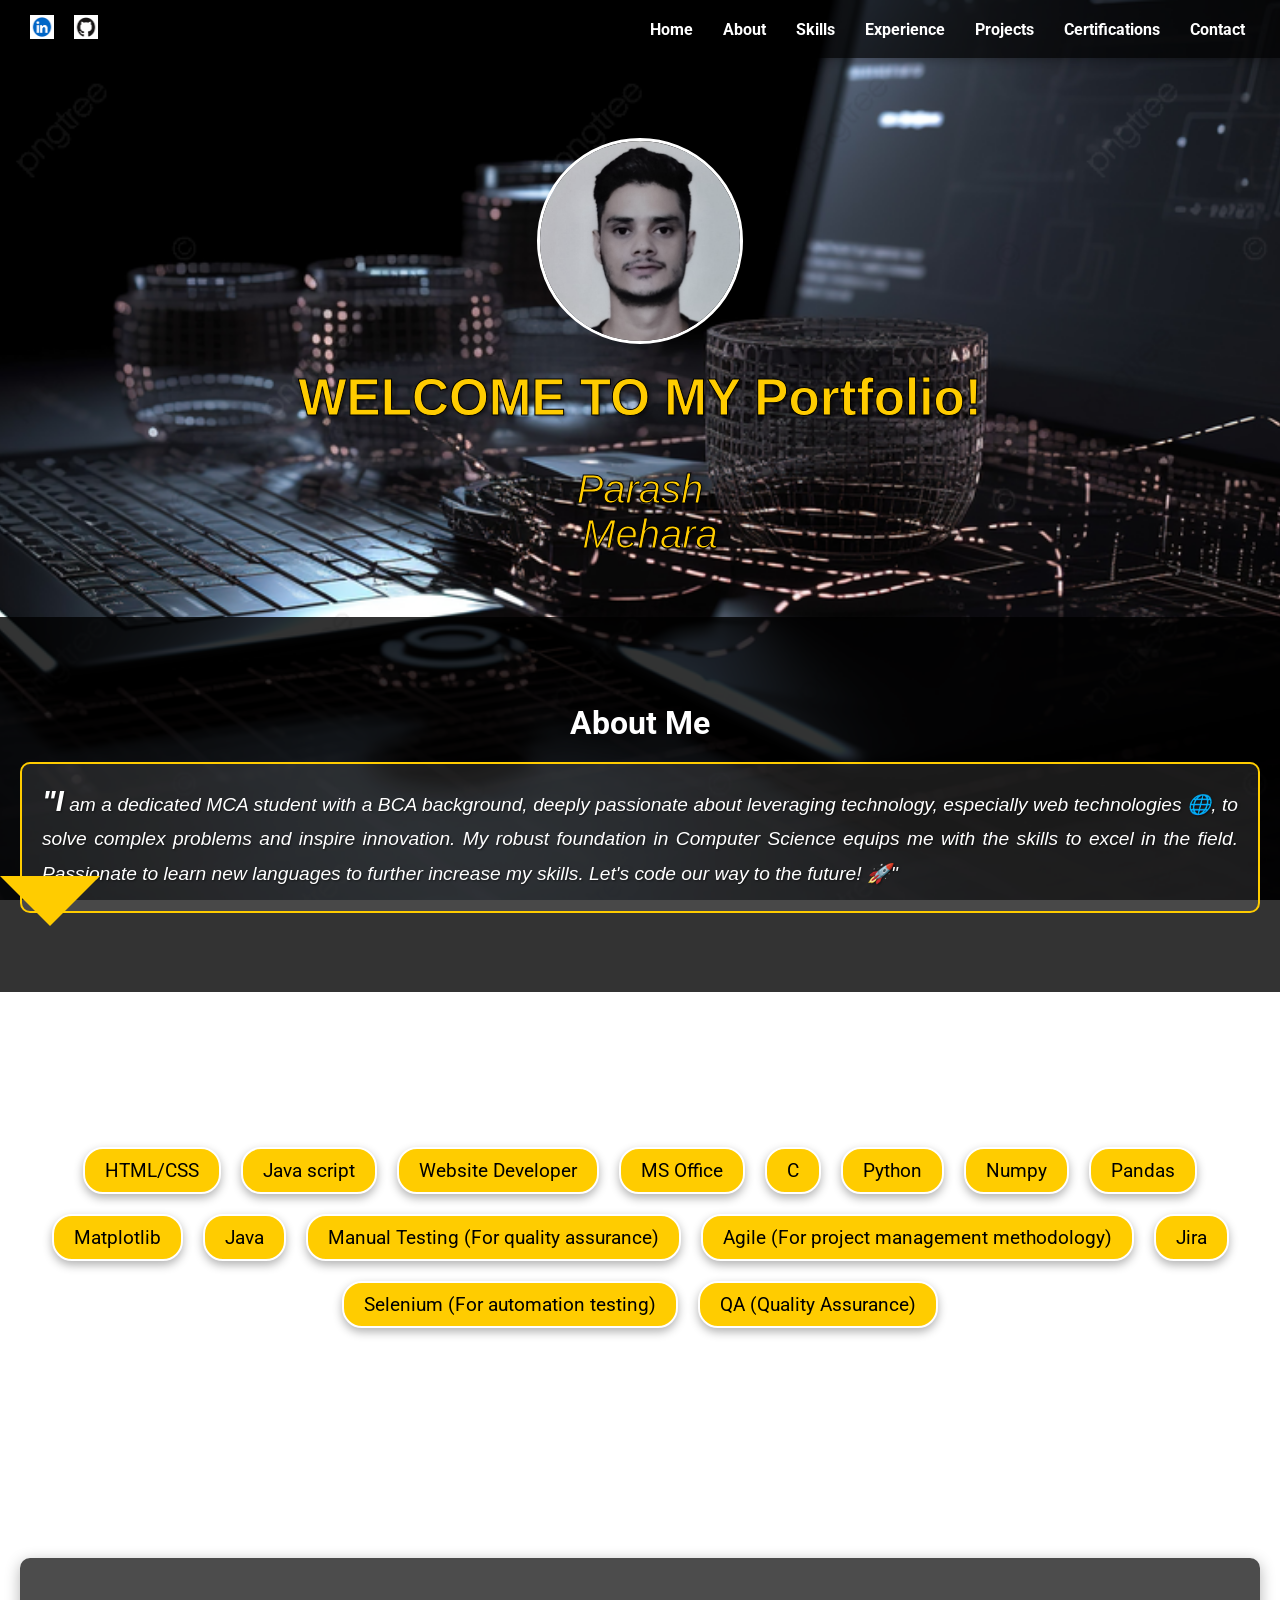
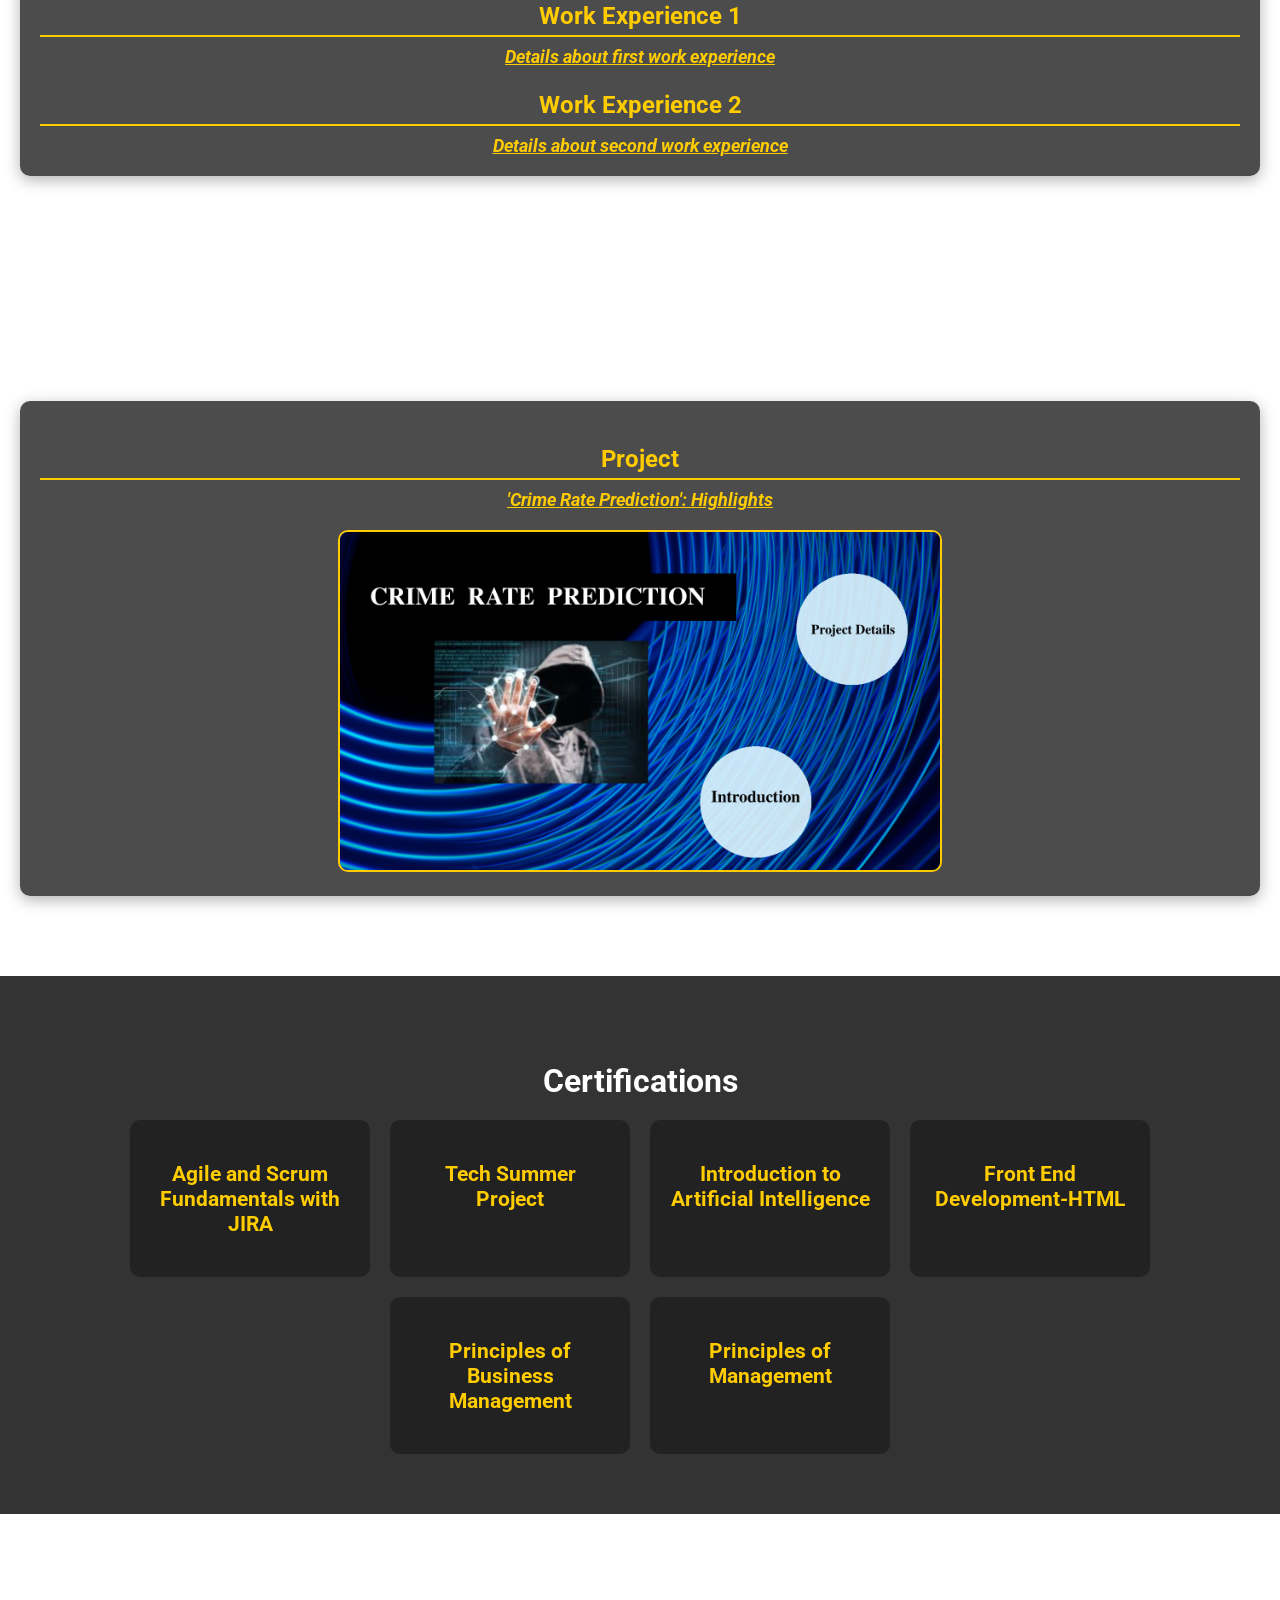
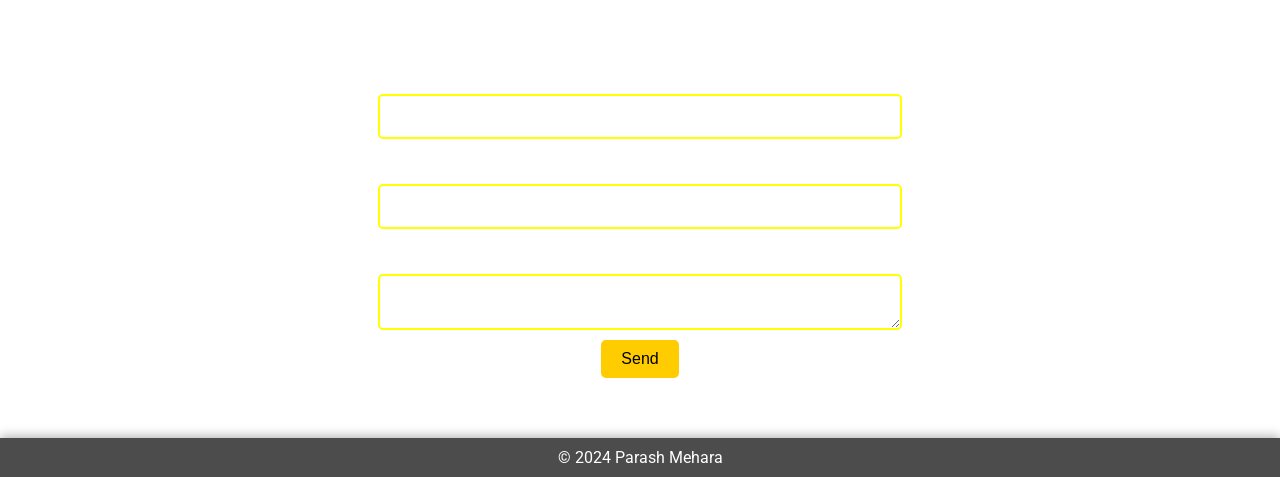
==== index.html @ f38f2c2c "Add files via upload" ====
<!DOCTYPE html>
<html lang="en">
<head>
    <meta charset="UTF-8">
    <meta name="viewport" content="width=device-width, initial-scale=1.0">
    <title>My Portfolio</title>
    <link rel="stylesheet" href="styles.css">
    <link href="https://fonts.googleapis.com/css2?family=Roboto:wght@400;700&display=swap" rel="stylesheet">
</head>
<body>
    <header>
        <div class="social-links">
            <a href="https://www.linkedin.com/in/parash-mehara-a32397246/" target="_blank">
                <img src="linkedin.png" alt="LinkedIn" class="social-icon">
            </a>
            <a href="https://github.com/yourprofile" target="_blank">
                <img src="github.png" alt="GitHub" class="social-icon">
            </a>
        </div>
        <nav>
            <ul>
                <li><a href="#home">Home</a></li>
                <li><a href="#about">About</a></li>
                <li><a href="#skills">Skills</a></li>
                <li><a href="#experience">Experience</a></li>
                <li><a href="#portfolio">Projects</a></li>
				<li><a href="#certifications">Certifications</a></li>
                <li><a href="#contact">Contact</a></li>
            </ul>
        </nav>
    </header>
    <section id="home" class="fade-in" style="background-image: url('welcome-bg.jpg'); background-size: cover; background-position: center; color: #fff; padding: 80px 20px 20px;">
        <div style="max-width: 800px; margin: 0 auto;">
            <img src="profile.jpg" alt="Profile Picture" class="profile-picture" style="border: 3px solid #ffffff; border-radius: 50%; filter: grayscale(50%); width: 200px; height: 200px; object-fit: cover;">
            <h1 style="font-size: 3.2em; margin-top: 20px; font-family: 'Arial Black', sans-serif; color: #ffcc00; text-shadow: 2px 2px 4px rgba(0, 0, 0, 0.5);">WELCOME TO MY Portfolio!</h1>
            <p style="font-size: 2.5em; color: #ffcc00; text-shadow: 2px 2px 4px rgba(0, 0, 0, 0.5); font-family: 'Arial', sans-serif;">Parash<br><span style="margin-left: 20px;">Mehara</span></p>
        </div>
        <div style="position: absolute; bottom: -30px; left: 0; right: 0;">
            <svg height="50" width="100%">
                <polygon points="0,0 50,50 100,0" style="fill:#ffcc00;" />
            </svg>
        </div>
    </section>
    <section id="about" class="fade-in" style="background-color: rgba(0, 0, 0, 0.8); padding: 60px 20px;">
        <h2>About Me</h2>
        <div class="about-content">
            <p class="about-text">"I am a dedicated MCA student with a BCA background, deeply passionate about leveraging technology, especially web technologies <span style="color: #ff7f50;">🌐</span>, to solve complex problems and inspire innovation. My robust foundation in Computer Science equips me with the skills to excel in the field. Passionate to learn new languages to further increase my skills. Let's code our way to the future! <span style="color: #ff7f50;">🚀</span>"</p>
        </div>
    </section>
    <section id="skills" class="fade-in">
        <h2>Skills</h2>
        <ul class="skills-list">
			<li>HTML/CSS</li>
			<li>Java script</li>
			<li>Website Developer</li>
            <li>MS Office</li>
            <li>C</li>
            <li>Python</li>
            <li>Numpy</li>
            <li>Pandas</li>
			<li>Matplotlib</li>
            <li>Java</li>
            <li>Manual Testing (For quality assurance)</li>
            <li>Agile (For project management methodology)</li>
			<li>Jira</li>
			<li>Selenium (For automation testing)</li>
			<li>QA (Quality Assurance)</li>
        </ul>
    </section>
    <section id="experience" class="fade-in">
        <h2>Work Experience</h2>
        <div class="experience-container">
            <div class="experience-item">
                <h3>Work Experience 1</h3>
                <p><a href="work-experience1.html" class="experience-link">Details about first work experience</a></p>
            </div>
            <div class="experience-item">
                <h3>Work Experience 2</h3>
                <p><a href="work-experience2.html" class="experience-link">Details about second work experience</a></p>
            </div>
        </div>
    </section>
    <section id="portfolio" class="fade-in">
        <h2>My Work</h2>
        <div class="portfolio-item">
            <h3>Project</h3>
            <p><a href="crime-rate-prediction.html" class="portfolio-link">'Crime Rate Prediction': Highlights</a></p>
            <img src="crime.png" alt="Project Image" class="project-image">
        </div>
    </section>
	<section id="certifications" class="fade-in">
    <h2>Certifications</h2>
    <div class="certification-container">
        <div class="certification-box">
            <a href="Agile and Scrum Fundamentals with JIRA.pdf" target="_blank">
                <h3>Agile and Scrum Fundamentals with JIRA</h3>
            </a>
        </div>
        <div class="certification-box">
            <a href="Tech Summer Project.pdf" target="_blank">
                <h3>Tech Summer Project</h3>
            </a>
        </div>
        <div class="certification-box">
            <a href="Introduction to Artificial Intelligence.pdf" target="_blank">
                <h3>Introduction to Artificial Intelligence</h3>
            </a>
        </div>
        <div class="certification-box">
            <a href="Front End Development-HTML.pdf" target="_blank">
                <h3>Front End Development-HTML</h3>
            </a>
        </div>
		<div class="certification-box">
            <a href="Principles of Business Management.pdf" target="_blank">
                <h3>Principles of Business Management</h3>
            </a>
        </div>
		<div class="certification-box">
            <a href="Principles of Management.pdf" target="_blank">
                <h3>Principles of Management</h3>
            </a>
        </div>
    </div>
	</section>

    <section id="contact" class="fade-in">
        <h2>Contact Me</h2>
        <form id="contact-form" action="https://formspree.io/f/mzbnlkno" method="post">
            <label for="name">Name:</label>
            <input type="text" id="name" name="name" required>
            <label for="email">Email:</label>
            <input type="email" id="email" name="email" required>
            <label for="message">Message:</label>
            <textarea id="message" name="message" required></textarea>
            <button type="submit">Send</button>
        </form>
    </section>
    <section id="thank-you" style="display: none;">
        <h2>Thank You!</h2>
        <p>Your message has been sent successfully.</p>
    </section>
    <footer>
        <p>&copy; 2024 Parash Mehara</p>
    </footer>
    <script src="script.js"></script>
</body>
</html>
---- styles.css ----
body {
    font-family: 'Roboto', sans-serif;
    margin: 0;
    padding: 0;
    background: url('back3.png') no-repeat center center fixed;
    background-size: cover;
    color: #ffffff;
}

header {
    display: flex;
    justify-content: space-between;
    align-items: center;
    background-color: rgba(0, 0, 0, 0.7);
    padding: 15px 20px;
    box-shadow: 0 2px 10px rgba(0, 0, 0, 0.3);
}

nav ul {
    list-style-type: none;
    margin: 0;
    padding: 0;
    display: flex;
    justify-content: flex-end;
    flex-grow: 1;
}

nav ul li {
    margin: 0 15px;
}

nav ul li a {
    text-decoration: none;
    color: #ffffff;
    font-weight: bold;
    transition: color 0.3s, transform 0.3s;
}

nav ul li a:hover {
    color: #ffcc00;
    transform: scale(1.1);
}

.social-links {
    display: flex;
}

.social-links a {
    margin: 0 10px;
    transition: transform 0.3s;
}

.social-icon {
    width: 24px;
    height: 24px;
}

.social-links a:hover {
    transform: scale(1.2);
}


.profile-picture {
    border: 3px solid #ffffff;
    border-radius: 50%;
    filter: grayscale(50%);
    width: 200px;
    height: 200px;
    object-fit: cover;
    transition: transform 0.3s ease-in-out, filter 0.3s ease-in-out;
}

.profile-picture:hover {
    transform: scale(1.1);
    filter: grayscale(0%);
    box-shadow: 0 0 15px rgba(255, 255, 0, 0.8);
}

section {
    padding: 60px 20px;
    text-align: center;
}

section h1, section h2 {
    margin-bottom: 20px;
    color: #ffffff;
    font-size: 2em;
}

section p {
    font-size: 1.2em;
    font-style: italic;
}

#about p {
    font-family: 'Segoe UI', Tahoma, Geneva, Verdana, sans-serif;
    font-size: 1.2em;
    color: #ffffff;
    line-height: 1.8em;
    text-align: justify;
    text-shadow: 1px 1px 2px rgba(0, 0, 0, 0.5);
    padding: 20px;
    background-color: rgba(255, 255, 255, 0.1);
    border-radius: 10px;
    border: 2px solid #ffcc00;
}

#about p::first-letter {
    font-size: 150%;
    font-weight: bold;
}

.skills-list {
    display: flex;
    flex-wrap: wrap;
    justify-content: center;
    padding: 0;
    list-style-type: none;
}

.skills-list li {
    margin: 10px;
    padding: 10px 20px;
    background-color: #ffcc00;
    color: #000000;
    border-radius: 20px;
    font-size: 1.2em;
    box-shadow: 0 4px 10px rgba(0, 0, 0, 0.3);
    border: 2px solid #ffffff;
    transition: transform 0.3s, box-shadow 0.3s;
}

.skills-list li:hover {
    transform: scale(1.1);
    box-shadow: 0 6px 15px rgba(0, 0, 0, 0.5);
}

.experience-container, .portfolio-item {
    background-color: rgba(0, 0, 0, 0.7);
    padding: 20px;
    margin: 20px 0;
    border-radius: 10px;
    box-shadow: 0 4px 15px rgba(0, 0, 0, 0.3);
}

.experience-item h3, .portfolio-item h3 {
    margin-bottom: 10px;
    font-size: 1.5em;
    color: #ffcc00;
    border-bottom: 2px solid #ffcc00;
    padding-bottom: 5px;
}

.experience-item p, .portfolio-item p {
    margin: 0;
    font-size: 1.1em;
    color: #ffffff;
}

.experience-link, .portfolio-link {
    color: #ffcc00;
    text-decoration: underline;
    font-weight: bold;
    transition: color 0.3s, transform 0.3s;
}

.experience-link:hover, .portfolio-link:hover {
    color: #e6b800;
    transform: scale(1.1);
}

.project-image {
    width: 100%;
    max-width: 600px;
    height: auto;
    margin-top: 20px;
    border-radius: 10px;
    border: 2px solid #ffcc00;
}

a {
    color: #ffcc00;
    text-decoration: none;
}

#certifications {
    text-align: center;
    background-color: rgba(0, 0, 0, 0.8);
    padding: 60px 20px;
    color: #fff;
}

.certification-container {
    display: flex;
    flex-wrap: wrap;
    justify-content: center;
    gap: 20px;
    margin-top: 20px;
}

.certification-box {
    background-color: #222;
    padding: 20px;
    border-radius: 10px;
    width: 200px;
    text-align: center;
    transition: transform 0.3s ease, box-shadow 0.3s ease;
}

.certification-box a {
    text-decoration: none;
    color: #ffcc00;
    font-size: 18px;
    font-weight: bold;
}

.certification-box:hover {
    transform: translateY(-5px);
    box-shadow: 0 0 15px rgba(255, 204, 0, 0.7);
}

#contact-form {
    display: flex;
    flex-direction: column;
    align-items: center;
}

#contact-form label {
    margin: 10px 0 5px 0;
    font-size: 1.1em;
    color: #ffffff;
}

#contact-form input, #contact-form textarea {
    width: 100%;
    max-width: 500px;
    padding: 10px;
    margin-bottom: 10px;
    border: none;
    border-radius: 5px;
    font-size: 1.1em;
	border: 2px solid yellow;
}

#contact-form button {
    padding: 10px 20px;
    border: none;
    border-radius: 5px;
    background-color: #ffcc00;
    color: #000000;
    font-size: 16px;
    cursor: pointer;
    transition: background-color 0.3s, transform 0.3s;
}

#contact-form button:hover {
    background-color: #e6b800;
    transform: scale(1.1);
}

#thank-you {
    text-align: center;
    font-size: 1.2em;
    color: #ffcc00;
}

footer {
    background-color: rgba(0, 0, 0, 0.7);
    text-align: center;
    padding: 10px 0;
    box-shadow: 0 -2px 10px rgba(0, 0, 0, 0.3);
}

footer p {
    margin: 0;
    color: #ffffff;
}

@keyframes fadeIn {
    from { opacity: 0; }
    to { opacity: 1; }
}
#home h1, #home p {
    color: #ffcc00;
    -webkit-text-stroke: 1px black;
    text-stroke: 1px black;
}
/* Mobile Responsive Design */
@media (max-width: 768px) {
    header {
        flex-direction: column;
        text-align: center;
        padding: 10px;
    }

    nav ul {
        flex-direction: column;
        align-items: center;
        padding: 0;
    }

    nav ul li {
        margin: 10px 0;
    }

    .social-links {
        justify-content: center;
    }

    .profile-picture {
        width: 150px;
        height: 150px;
    }

    section {
        padding: 40px 15px;
    }

    section h1, section h2 {
        font-size: 1.8em;
    }

    section p {
        font-size: 1em;
    }

    #about p {
        font-size: 1em;
        padding: 15px;
    }

    .skills-list {
        flex-direction: column;
        align-items: center;
    }

    .skills-list li {
        width: 80%;
        text-align: center;
    }

    .experience-container, .portfolio-item {
        padding: 15px;
        margin: 10px 0;
    }

    .project-image {
        max-width: 100%;
    }

    .certification-container {
        flex-direction: column;
        align-items: center;
    }

    .certification-box {
        width: 90%;
        max-width: 300px;
    }

    #contact-form input, #contact-form textarea {
        width: 90%;
    }
}
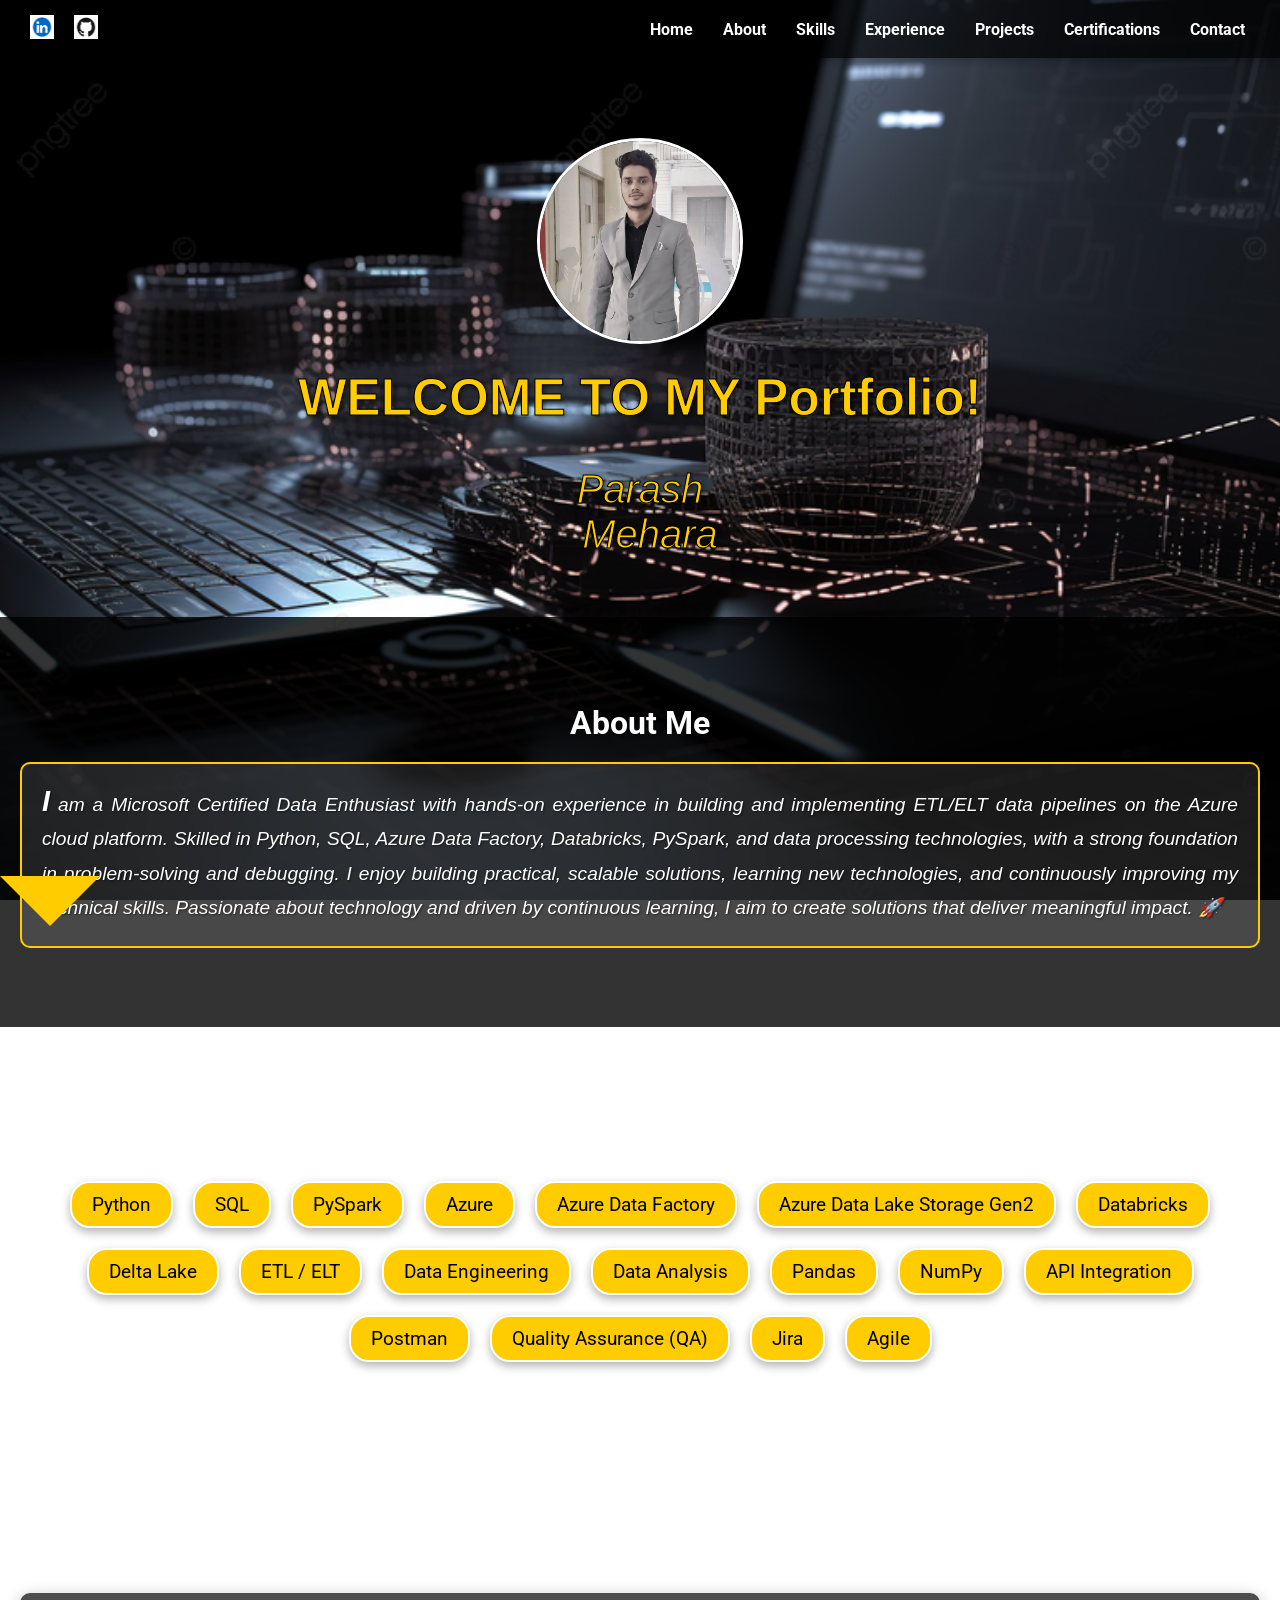
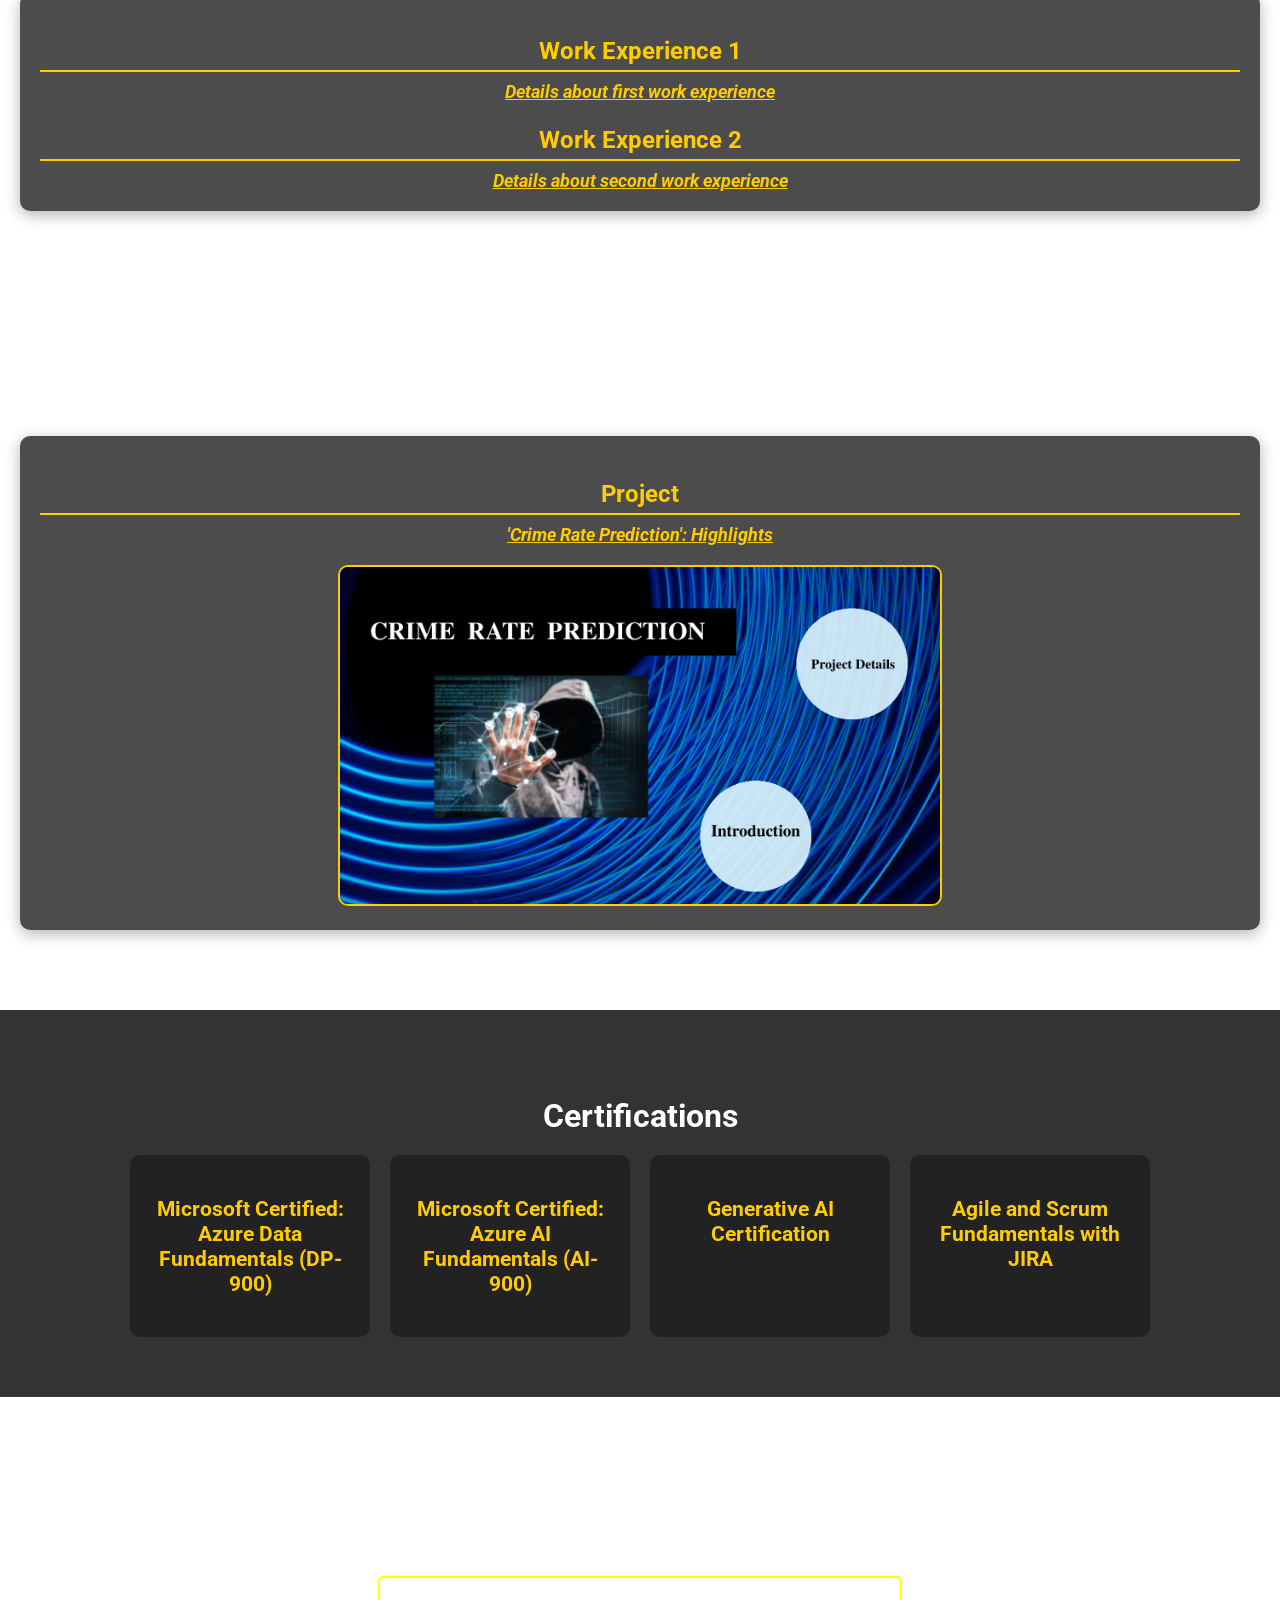
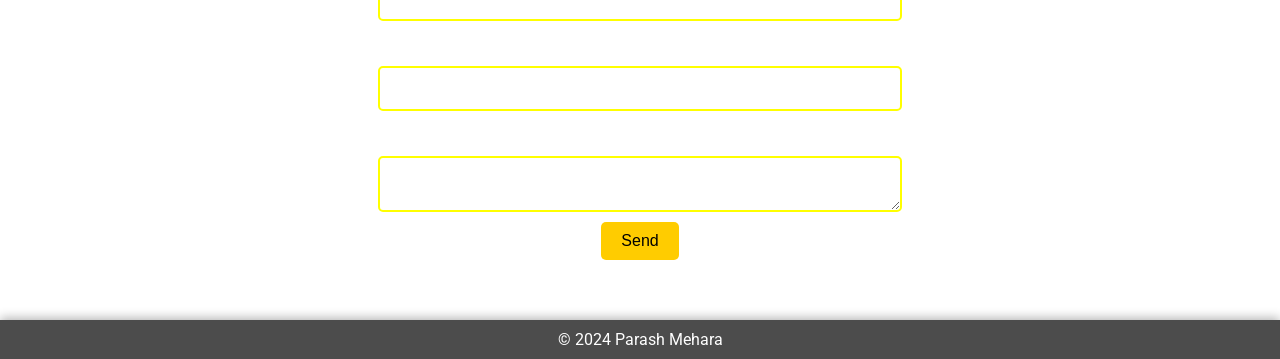
==== commit 4d5958c1: "Updated portfolio" ====
--- a/index.html
+++ b/index.html
@@ -31,7 +31,7 @@
     </header>
     <section id="home" class="fade-in" style="background-image: url('welcome-bg.jpg'); background-size: cover; background-position: center; color: #fff; padding: 80px 20px 20px;">
         <div style="max-width: 800px; margin: 0 auto;">
-            <img src="profile.jpg" alt="Profile Picture" class="profile-picture" style="border: 3px solid #ffffff; border-radius: 50%; filter: grayscale(50%); width: 200px; height: 200px; object-fit: cover;">
+            <img src="profile.jpeg" alt="Profile Picture" class="profile-picture" style="border: 3px solid #ffffff; border-radius: 50%; filter: grayscale(50%); width: 200px; height: 200px; object-fit: cover;">
             <h1 style="font-size: 3.2em; margin-top: 20px; font-family: 'Arial Black', sans-serif; color: #ffcc00; text-shadow: 2px 2px 4px rgba(0, 0, 0, 0.5);">WELCOME TO MY Portfolio!</h1>
             <p style="font-size: 2.5em; color: #ffcc00; text-shadow: 2px 2px 4px rgba(0, 0, 0, 0.5); font-family: 'Arial', sans-serif;">Parash<br><span style="margin-left: 20px;">Mehara</span></p>
         </div>
@@ -43,28 +43,31 @@
     </section>
     <section id="about" class="fade-in" style="background-color: rgba(0, 0, 0, 0.8); padding: 60px 20px;">
         <h2>About Me</h2>
-        <div class="about-content">
-            <p class="about-text">"I am a dedicated MCA student with a BCA background, deeply passionate about leveraging technology, especially web technologies <span style="color: #ff7f50;">🌐</span>, to solve complex problems and inspire innovation. My robust foundation in Computer Science equips me with the skills to excel in the field. Passionate to learn new languages to further increase my skills. Let's code our way to the future! <span style="color: #ff7f50;">🚀</span>"</p>
-        </div>
+    <div class="about-content">
+    <p class="about-text">I am a Microsoft Certified Data Enthusiast with hands-on experience in building and implementing ETL/ELT data pipelines on the Azure cloud platform. Skilled in Python, SQL, Azure Data Factory, Databricks, PySpark, and data processing technologies, with a strong foundation in problem-solving and debugging. I enjoy building practical, scalable solutions, learning new technologies, and continuously improving my technical skills. Passionate about technology and driven by continuous learning, I aim to create solutions that deliver meaningful impact. <span style="color: #ff7f50;">🚀</span></p>
+    </div>
     </section>
     <section id="skills" class="fade-in">
         <h2>Skills</h2>
         <ul class="skills-list">
-			<li>HTML/CSS</li>
-			<li>Java script</li>
-			<li>Website Developer</li>
-            <li>MS Office</li>
-            <li>C</li>
-            <li>Python</li>
-            <li>Numpy</li>
+			<li>Python</li>
+            <li>SQL</li>
+            <li>PySpark</li>
+            <li>Azure</li>
+            <li>Azure Data Factory</li>
+            <li>Azure Data Lake Storage Gen2</li>
+            <li>Databricks</li>
+            <li>Delta Lake</li>
+            <li>ETL / ELT</li>
+            <li>Data Engineering</li>
+            <li>Data Analysis</li>
             <li>Pandas</li>
-			<li>Matplotlib</li>
-            <li>Java</li>
-            <li>Manual Testing (For quality assurance)</li>
-            <li>Agile (For project management methodology)</li>
-			<li>Jira</li>
-			<li>Selenium (For automation testing)</li>
-			<li>QA (Quality Assurance)</li>
+            <li>NumPy</li>
+            <li>API Integration</li>
+            <li>Postman</li>
+            <li>Quality Assurance (QA)</li>
+            <li>Jira</li>
+            <li>Agile</li>
         </ul>
     </section>
     <section id="experience" class="fade-in">
@@ -90,37 +93,32 @@
     </section>
 	<section id="certifications" class="fade-in">
     <h2>Certifications</h2>
-    <div class="certification-container">
+        <div class="certification-container">
+
+        <div class="certification-box">
+            <a href="DP-900 Certification parashmehara-6995 _ Microsoft Learn.pdf" target="_blank">
+                <h3>Microsoft Certified: Azure Data Fundamentals (DP-900)</h3>
+            </a>
+        </div>
+
+        <div class="certification-box">
+            <a href="AI-900 Certification ParashMehara-6995 _ Microsoft Learn (1).pdf" target="_blank">
+                <h3>Microsoft Certified: Azure AI Fundamentals (AI-900)</h3>
+            </a>
+        </div>
+
+        <div class="certification-box">
+            <a href="Gen AI_Certificate.pdf" target="_blank">
+                <h3>Generative AI Certification</h3>
+            </a>
+        </div>
+
         <div class="certification-box">
             <a href="Agile and Scrum Fundamentals with JIRA.pdf" target="_blank">
                 <h3>Agile and Scrum Fundamentals with JIRA</h3>
             </a>
         </div>
-        <div class="certification-box">
-            <a href="Tech Summer Project.pdf" target="_blank">
-                <h3>Tech Summer Project</h3>
-            </a>
-        </div>
-        <div class="certification-box">
-            <a href="Introduction to Artificial Intelligence.pdf" target="_blank">
-                <h3>Introduction to Artificial Intelligence</h3>
-            </a>
-        </div>
-        <div class="certification-box">
-            <a href="Front End Development-HTML.pdf" target="_blank">
-                <h3>Front End Development-HTML</h3>
-            </a>
-        </div>
-		<div class="certification-box">
-            <a href="Principles of Business Management.pdf" target="_blank">
-                <h3>Principles of Business Management</h3>
-            </a>
-        </div>
-		<div class="certification-box">
-            <a href="Principles of Management.pdf" target="_blank">
-                <h3>Principles of Management</h3>
-            </a>
-        </div>
+
     </div>
 	</section>
 
